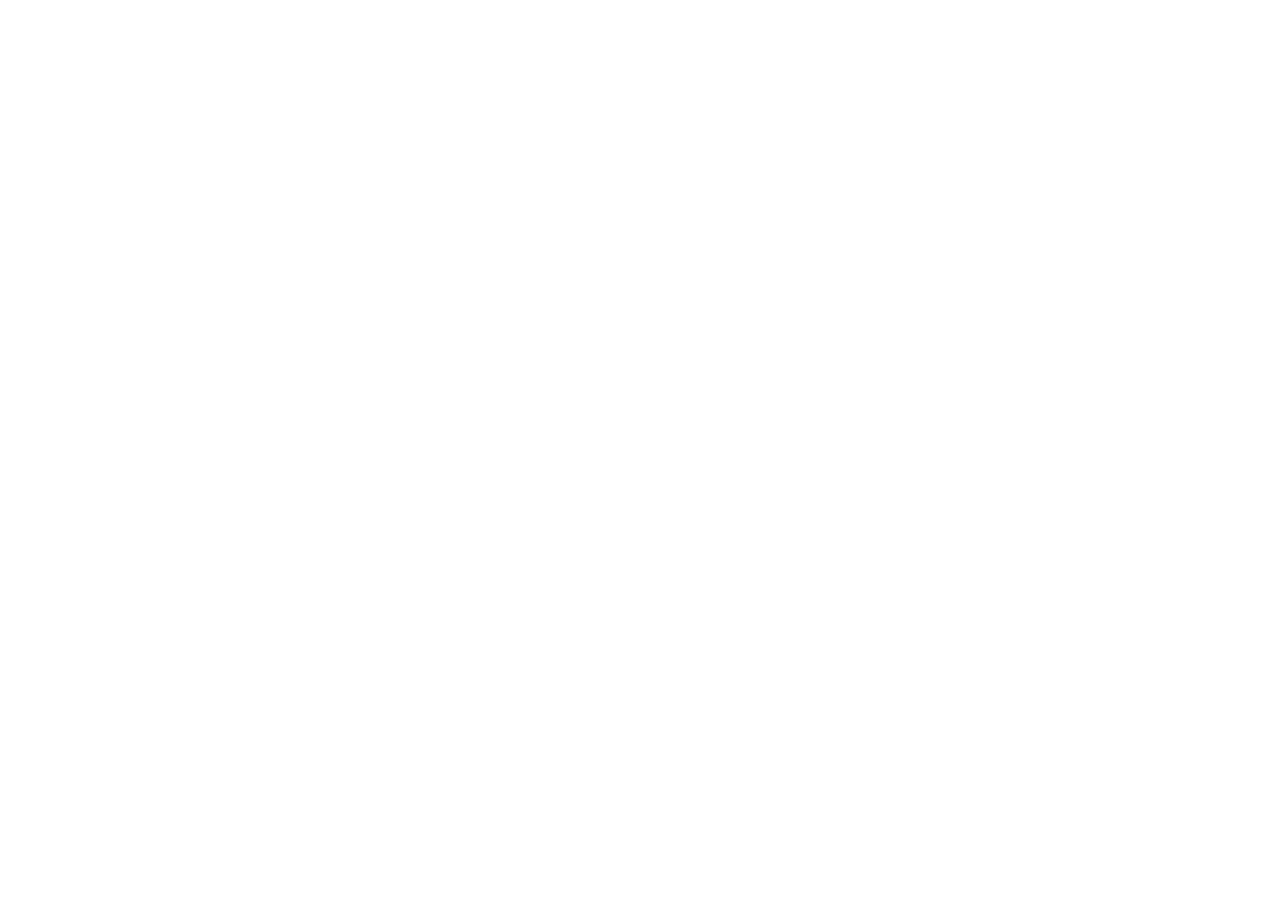
==== index.html @ b9f82a29 "Update and rename pt.html to index.html" ====
<!DOCTYPE html>
<html lang="en">
<head>
  <meta charset="UTF-8">
  <meta http-equiv="X-UA-Compatible" content="IE=edge">
  <meta name="viewport" content="width=device-width, initial-scale=1.0">
  <title>Calculator</title>
  
</head>
<body>
  <script src="script.js"></script>
  <link rel="stylesheet" href="style.css">
</body>
</html>
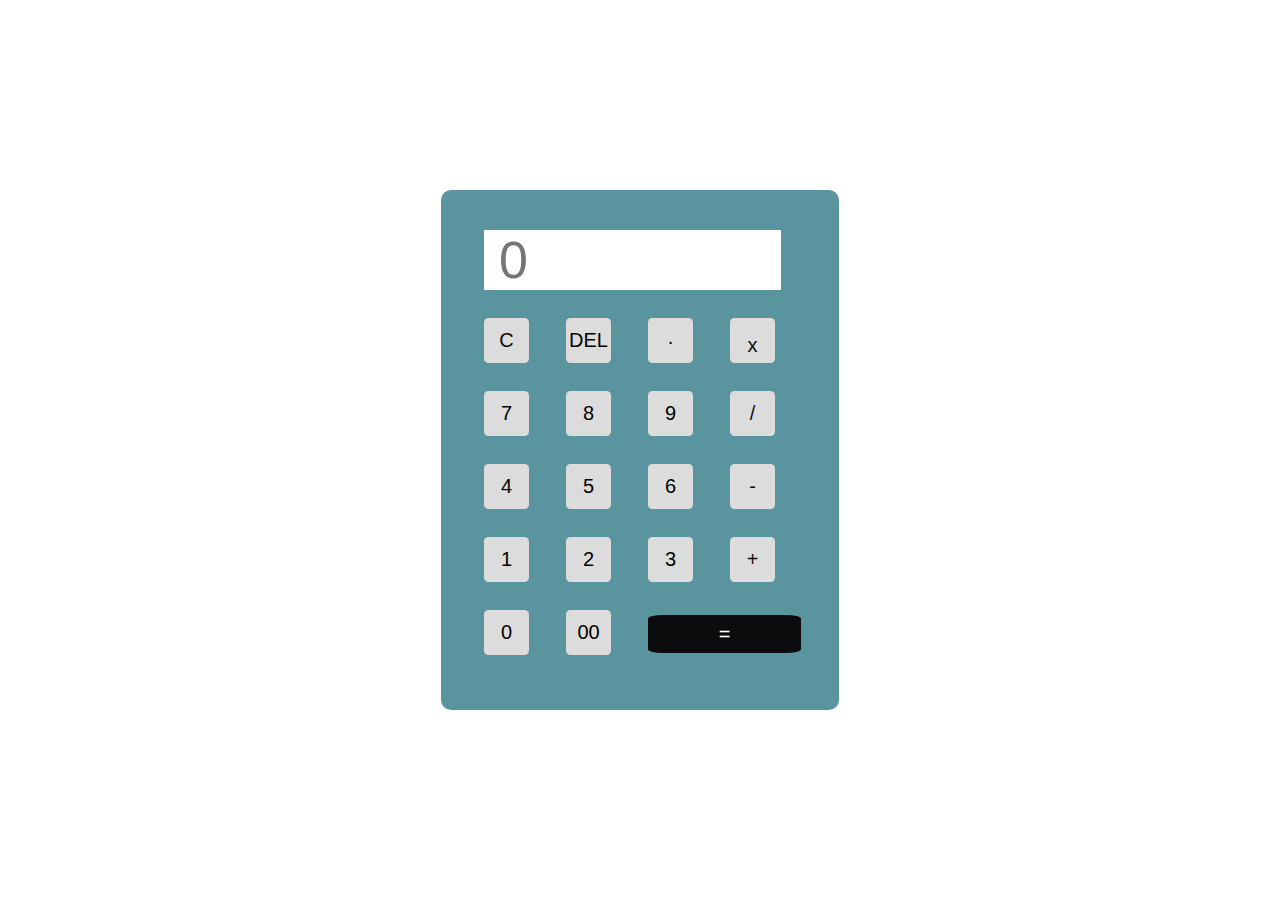
==== commit 769b8b70: "Update index.html" ====
--- a/index.html
+++ b/index.html
@@ -9,6 +9,7 @@
 </head>
 <body>
   <script src="script.js"></script>
+   <script src="https://app.zenclass.in/sheets/v1/js/zen/suite/bundle.js"></script>
   <link rel="stylesheet" href="style.css">
 </body>
 </html>
--- a/style.css
+++ b/style.css
@@ -0,0 +1,93 @@
+*{
+    margin:0px;
+    padding:0px;
+    box-sizing: border-box;
+    background-color: hsla(206°, 23%, 94%);
+    outline:none;
+}
+.parent{
+    display:flex;
+    align-items:center;
+    justify-content:center;
+    height:100vh;
+    border:none;
+    font-family: 'Roboto', sans-serif;
+    
+    
+}
+.child{
+
+    display:grid;
+    grid-template-columns: repeat(4,82px);
+    background-color:rgb(90, 148, 158);
+    border-radius: 10px;
+    padding: 35px;
+    
+
+    
+   
+}
+input{
+    grid-column:span 4;
+    height:60px;
+    width:297px;
+    margin-top: 5px;
+    margin-bottom: 20px;
+    margin-left: 8px;
+    font-size:52px;
+    padding: 15px;
+    background-color: white;
+    color: black;
+    border:none;
+  
+}
+button{
+   
+    border:none;
+    height:45px;
+    width:45px;
+    margin:8px;
+    font-size:20px;
+    margin-bottom: 20px;
+    background-color: gainsboro;
+    border-radius: 10%;
+    
+}
+.equal-button{
+    width:153px;
+    height:38px;
+    background-color: rgb(12, 12, 14);
+    color: white;
+    border:none;
+    margin-top: 13px;
+
+}
+.child button:nth-child(2)  {
+    
+    color: rgb(17, 3, 3);
+  }
+  .child button:nth-child(4) {
+    
+    color:rgb(7, 7, 8);
+    padding-bottom:7px;
+    
+    
+  }
+  .child button:nth-child(4n+1) {
+    
+    color:rgb(13, 13, 18);
+    
+  }
+  .child button:nth-child(5){
+    padding-top:9px;
+  }
+  
+  h1#title {
+   
+    font-weight: bold;
+    font-size: 60px;
+    text-align: center;
+    text-shadow: 1px 2px;
+    opacity:0.8;
+  }
+  
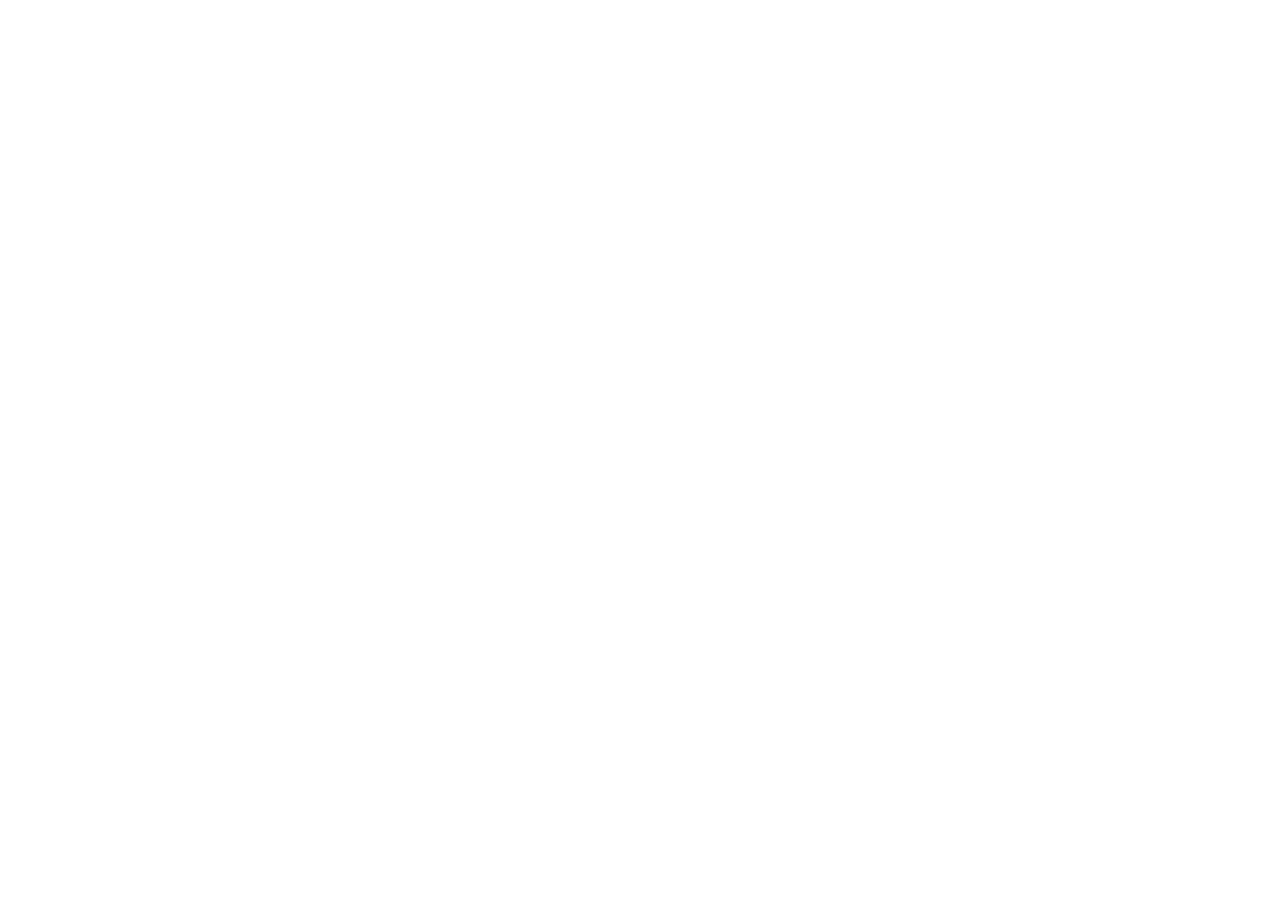
==== commit 2bc9974d: "Update and rename calculator.html to index.html" ====
--- a/index.html
+++ b/index.html
@@ -1,15 +1,14 @@
 <!DOCTYPE html>
 <html lang="en">
 <head>
-  <meta charset="UTF-8">
-  <meta http-equiv="X-UA-Compatible" content="IE=edge">
-  <meta name="viewport" content="width=device-width, initial-scale=1.0">
-  <title>Calculator</title>
-  
+    <meta charset="UTF-8">
+    <meta http-equiv="X-UA-Compatible" content="IE=edge">
+    <meta name="viewport" content="width=device-width, initial-scale=1.0">
+    <title>Calculator</title>
 </head>
 <body>
-  <script src="script.js"></script>
-   <script src="https://app.zenclass.in/sheets/v1/js/zen/suite/bundle.js"></script>
-  <link rel="stylesheet" href="style.css">
+    <script src="script.js"></script>
+    <link rel="stylesheet" href="style.css">
+    <script src="https://app.zenclass.in/sheets/v1/js/zen/suite/bundle.js"></script>
 </body>
 </html>
